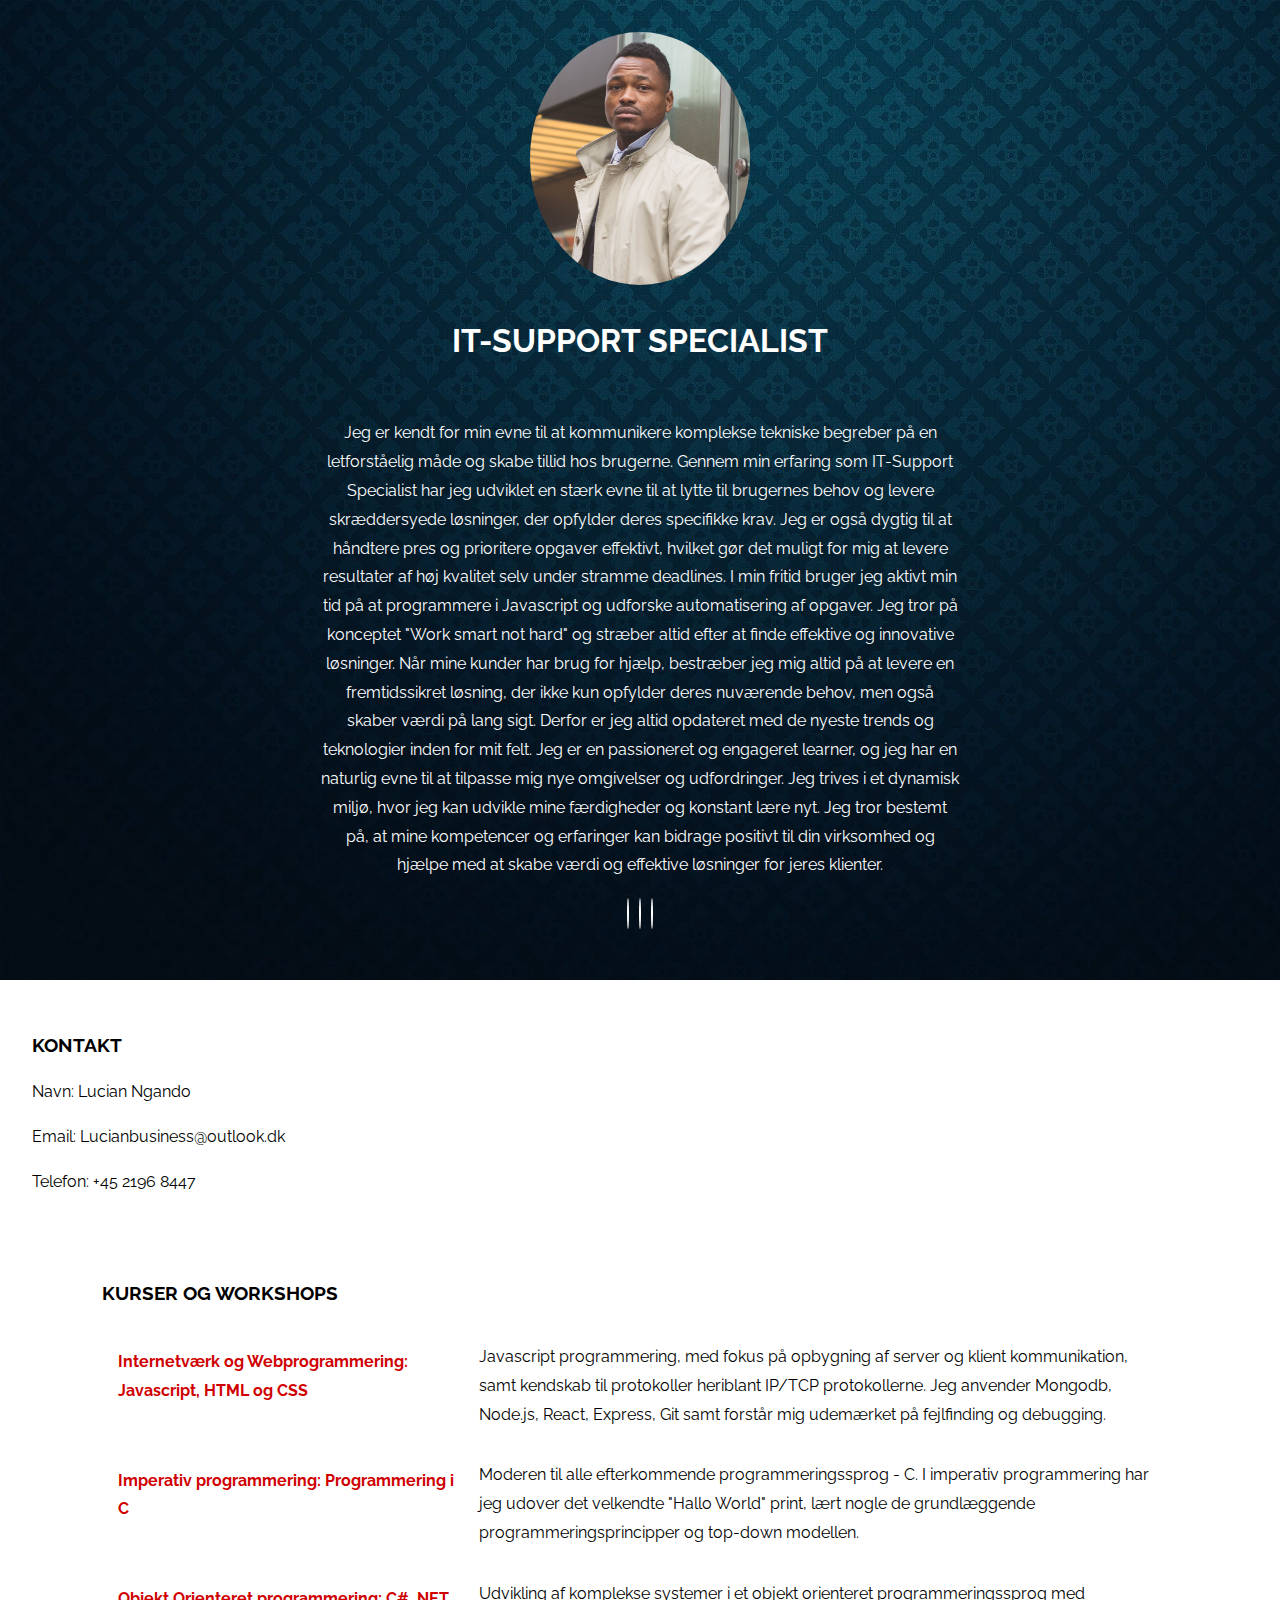
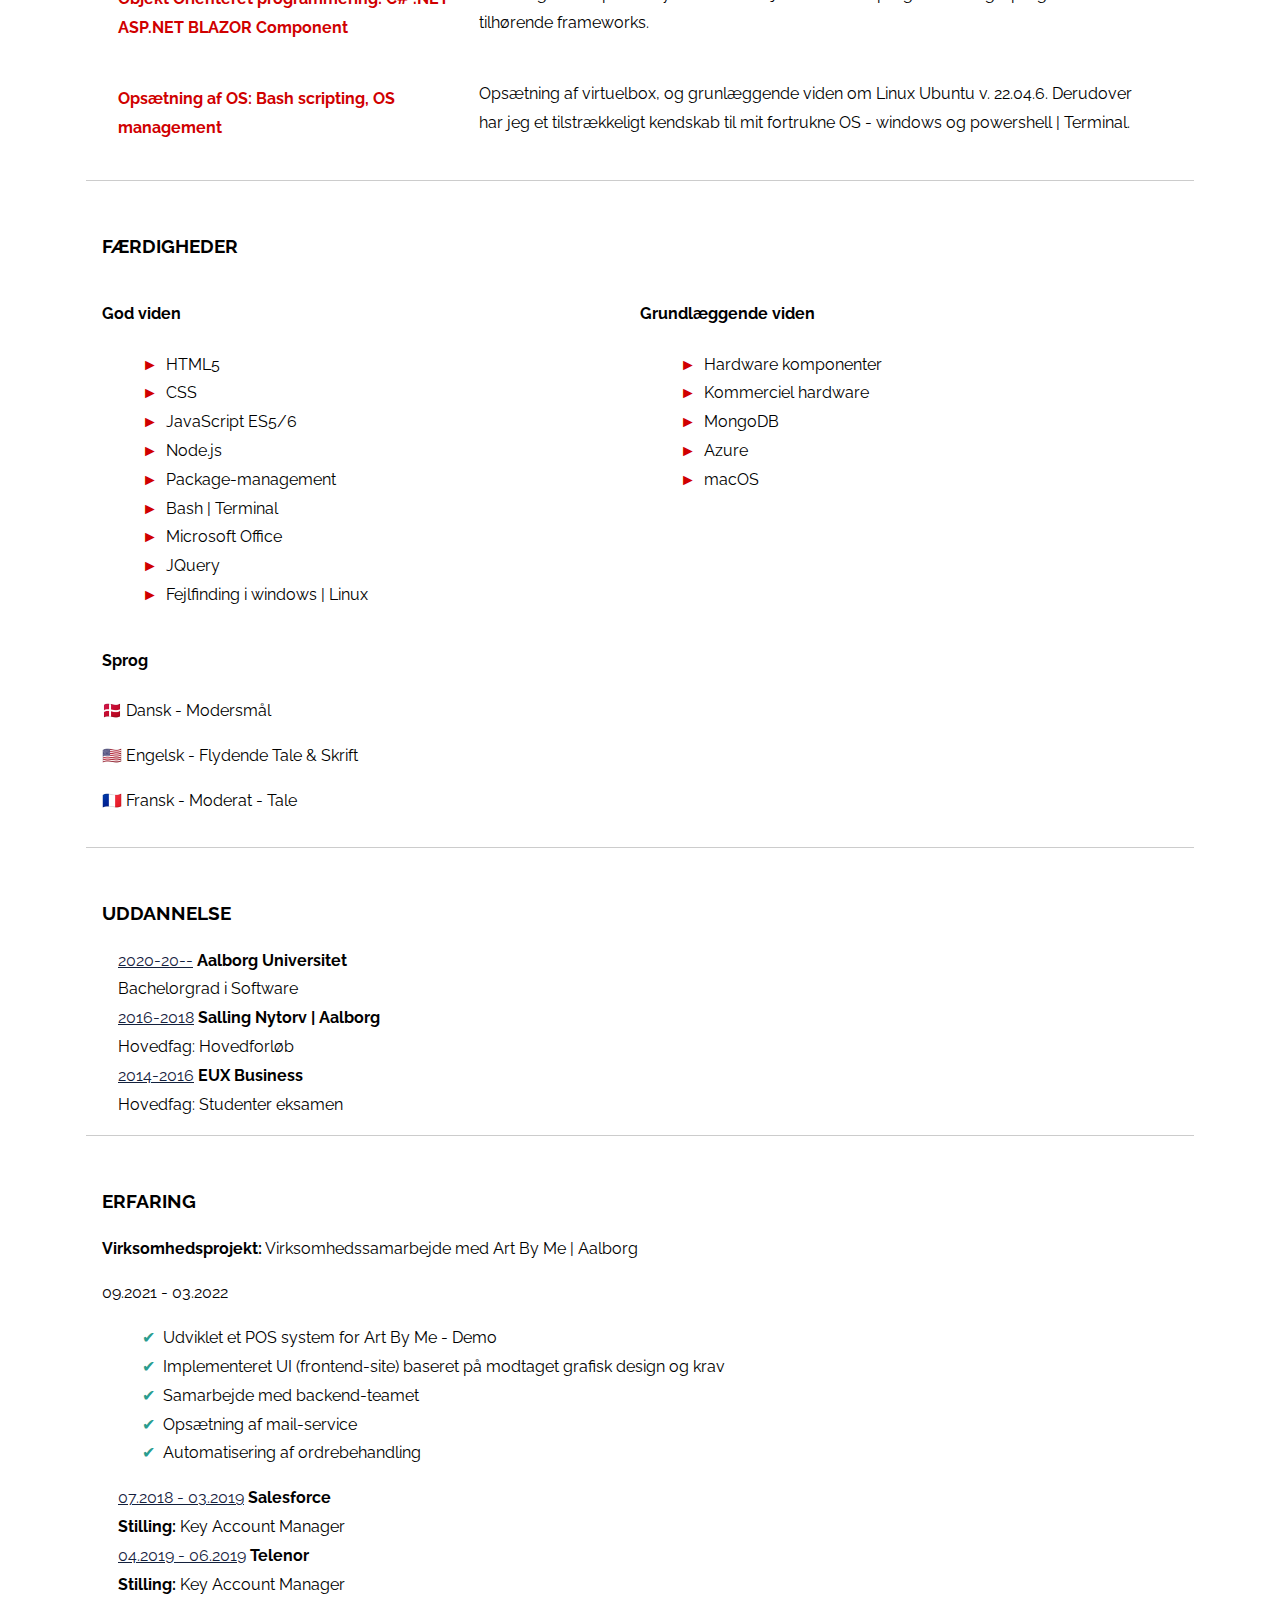
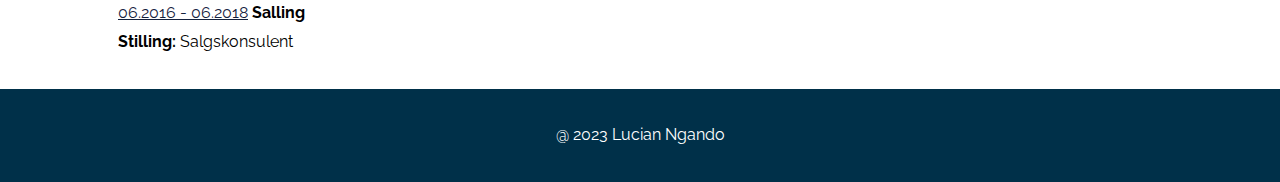
==== index.html @ d9b16983 "Update index.html" ====
<!DOCTYPE html>
<html>
<head>
  <meta charset="UTF-8">
  <title>Lucian - CV</title>
  <meta name="description" content="CV oprettet med HTML og CSS">
  <meta name="author" content="Lucian Ngando">
  <link rel="icon" href="./img/favicon.ico">
  <meta name="viewport" content="width=device-width, initial-scale=1">
  <link rel="stylesheet" href="https://use.fontawesome.com/releases/v5.0.13/css/all.css" integrity="sha384-DNOHZ68U8hZfKXOrtjWvjxusGo9WQnrNx2sqG0tfsghAvtVlRW3tvkXWZh58N9jp" crossorigin="anonymous">
  <link rel="stylesheet" href="style.css">
</head>
<body>
  <header>
    <div class="wavy-frame">
      <img class="zoom-effect" id="myImage" src="./img/avatar.jpg" />
    </div>
    <h1>IT-Support Specialist</h1>
    <section>
      <p>Jeg er kendt for min evne til at kommunikere komplekse tekniske begreber på en letforståelig måde og skabe tillid hos brugerne. Gennem min erfaring som IT-Support Specialist har jeg udviklet en stærk evne til at lytte til brugernes behov og levere skræddersyede løsninger, der opfylder deres specifikke krav. Jeg er også dygtig til at håndtere pres og prioritere opgaver effektivt, hvilket gør det muligt for mig at levere resultater af høj kvalitet selv under stramme deadlines.

        I min fritid bruger jeg aktivt min tid på at programmere i Javascript og udforske automatisering af opgaver. Jeg tror på konceptet "Work smart not hard" og stræber altid efter at finde effektive og innovative løsninger. Når mine kunder har brug for hjælp, bestræber jeg mig altid på at levere en fremtidssikret løsning, der ikke kun opfylder deres nuværende behov, men også skaber værdi på lang sigt. Derfor er jeg altid opdateret med de nyeste trends og teknologier inden for mit felt.

        Jeg er en passioneret og engageret learner, og jeg har en naturlig evne til at tilpasse mig nye omgivelser og udfordringer. Jeg trives i et dynamisk miljø, hvor jeg kan udvikle mine færdigheder og konstant lære nyt. Jeg tror bestemt på, at mine kompetencer og erfaringer kan bidrage positivt til din virksomhed og hjælpe med at skabe værdi og effektive løsninger for jeres klienter.
      </p>
      <a href="https://dk.linkedin.com/in/lucian-ngando" target="_blank">

        <i class="fab fa-linkedin-alt"></i>

      </a>
      <a href="https://www.facebook.com/LucianNGa" target="_blank">
        <i class="fab fa-facebook-f"></i>
      </a>
      <a href="https://github.com/Lucian-Ngando" target="_blank">
        <i class="fab fa-github-alt"></i>
      </a>
      
    </section>
  </header>

  <section>
    <h3>Kontakt</h3>
    <p>Navn: Lucian Ngando </p>
    <p>Email: Lucianbusiness@outlook.dk </p>
    <p>Telefon: +45 2196 8447 </p>
  </section>

  <main>
    <section>
      <h3>Kurser og Workshops</h3>
      <article class='course'>
        <div class='title'>
          <h4>Internetværk og Webprogrammering: Javascript, HTML og CSS</h4>
        </div>
        <div class="descrition">
          <p>Javascript programmering, med fokus på opbygning af server og klient kommunikation, samt kendskab til protokoller heriblant IP/TCP protokollerne.
            Jeg anvender Mongodb, Node.js, React, Express, Git samt forstår mig udemærket på fejlfinding og debugging.
          </p>
        </div>
      </article>
      <article class='course'>
        <div class='title'>
          <h4>Imperativ programmering: Programmering i C </h4>
        </div>
        <div class="descrition">
          <p>Moderen til alle efterkommende programmeringssprog - C. I imperativ programmering har jeg udover det velkendte "Hallo World" print, lært nogle de grundlæggende programmeringsprincipper og top-down modellen. </p>
        </div>
      </article>
      <article class='course'>
        <div class='title'>
          <h4>Objekt Orienteret programmering: C# .NET ASP.NET BLAZOR Component</h4>
        </div>
        <div class="descrition">
          <p>Udvikling af komplekse systemer i et objekt orienteret programmeringssprog med tilhørende frameworks.</p>
        </div>
      </article>
      <article class='course'>
        <div class='title'>
          <h4>Opsætning af OS: Bash scripting, OS management</h4>
        </div>
        <div class="descrition">
          <p>Opsætning af virtuelbox, og grunlæggende viden om Linux Ubuntu v. 22.04.6. Derudover har jeg et tilstrækkeligt kendskab til mit fortrukne OS - windows og powershell | Terminal.</p>
        </div>
      </article>
    </section>
    <section>
      <h3>Færdigheder</h3>
      <div class='skills'>
        <div class='column zoom-effect'>
          <h4>God viden</h4>
          <ul>
            <li>HTML5</li>
            <li>CSS</li>
            <li>JavaScript ES5/6</li>
            <li>Node.js</li>
            <li>Package-management</li>
            <li>Bash | Terminal</li>
            <li>Microsoft Office</li>
            <li>JQuery</li>
            <li>Fejlfinding i windows | Linux</li>


          </ul>
        </div>
        <div class='column zoom-effect'>
          <h4>Grundlæggende viden</h4>
          <ul>
            <li>Hardware komponenter</li>
            <li>Kommerciel hardware</li>
            <li>MongoDB</li>
            <li>Azure</li>
            <li>macOS</li>

          </ul>
        </div>
        <div class="zoom-effect">
          <h4>Sprog</h4>
          <p>&#x1F1E9;&#x1F1F0; Dansk - Modersmål</p>
          <p>&#127482;&#127480; Engelsk - Flydende Tale & Skrift</p>
          <p>&#127467;&#127479; Fransk - Moderat - Tale</p>
        </div>
      </div>
    </section>

<section>
  <h3>Uddannelse</h3>
  <article class="zoom-effect">
    <div class='school'>
      <span>2020-20--</span> <strong>Aalborg Universitet</strong>
    </div>
    <div class="descrition">
      Bachelorgrad i Software
    </div>
  </article>
  <article class="zoom-effect">
    <div class='school'>
      <span>2016-2018</span> <strong>Salling Nytorv | Aalborg</strong>
    </div>
    <div class="descrition">
      Hovedfag: Hovedforløb
    </div>
  </article>
  <article class="zoom-effect">
    <div class='school'>
      <span>2014-2016</span> <strong>EUX business</strong>
    </div>
    <div class="descrition">
      Hovedfag: Studenter eksamen
    </div>
  </article>
</section>
<section>
  <h3>Erfaring</h3>
  <div class="zoom-effect">
    <p><strong>Virksomhedsprojekt:</strong> Virksomhedssamarbejde med Art By Me | Aalborg</p>
    <span>09.2021 - 03.2022</span>
    <ul class="job-description zoom-effect">
      <li>Udviklet et POS system for Art By Me - Demo</li>
      <li>Implementeret UI (frontend-site) baseret på modtaget grafisk design og krav</li>
      <li>Samarbejde med backend-teamet</li>
      <li>Opsætning af mail-service</li>
      <li>Automatisering af ordrebehandling</li>

    </ul>
  </div>
  <article>
    <div class='job-title zoom-effect'>
      <span>07.2018 - 03.2019</span> <strong>Salesforce</strong><br> <strong>Stilling:</strong> Key Account Manager
    </div>
  </article>
  <article>
    <div class='job-title zoom-effect'>
      <span>04.2019 - 06.2019</span> <strong>Telenor</strong><br> <strong>Stilling:</strong> Key Account Manager
    </div>
  </article>
  <article>
    <div class='job-title zoom-effect'>
      <span>06.2016 - 06.2018</span> <strong>Salling</strong><br> <strong>Stilling:</strong> Salgskonsulent
    </div>
  </article>
</section>
  </main>
  <footer>
    <p>@ 2023 Lucian Ngando</p>
  </footer>

  <script>
     var img = document.getElementById('myImage');
    img.addEventListener('mouseover', function() {
      img.classList.add('animated');
    });
    img.addEventListener('mouseout', function() {
      img.classList.remove('animated');
    });
  </script>
</body>
</html>
---- style.css ----
@import url('https://fonts.googleapis.com/css?family=Raleway');

body {
  margin: 0;
  font-family: 'Raleway';
  font-size: 16px;
  line-height: 1.8em;
}

a {
  color: #14213d;
  text-decoration: none;
}

a:hover {
  opacity: 0.5;
  transition: opacity 0.3s ease;
}

.animated {
  animation: zoom-effect 2s infinite alternate;
}

@keyframes zoom-effect {
  0% { transform: scale(1); }
  50% { transform: scale(1.2); }
  100% { transform: scale(1); }
}


article {
  padding:0 1em;
}

.zoom-effect {
  transition: transform 0.3s ease;
}

.zoom-effect:hover {
  transform: scale(1.05);
}

section{
  margin: 1em;
  padding: 1em;
}

header, main, footer {
  margin: 0 auto;
}

header {
  padding: 2em;
  text-align: center;
  background-image: url('./img/bg.jpg');
  background-size: cover;
  background-position: fixed;
  color: #ffffff;
 
}

header section {
  margin: 0 auto;
  max-width: 640px;
}

header img {
  border-radius: 50%;
  max-width: 220px;
}

h1 {
  text-transform: uppercase;
  margin: 1em 0;
}

h3 {
  text-transform: uppercase;
}

h3, h4 {
  font-weight: bold;
}

main {
  max-width: 1140px;
}

main section:not(:last-child) {
  border-bottom: 1px solid #ccc;
}

.fab {
  border: 1px solid white;
  border-radius: 50%;
  font-size: 1.5em;
  width: 1.5em;
  height: 1.5em;
  line-height: 1.5em;
  margin: 5px;
  text-align: center;
}

a .fab {
  color: white;
}

.course, .skills {
  display: -ms-flexbox;
  display: flex;
  -ms-flex-wrap: wrap;
  flex-wrap: wrap;
}

.course .title {
  color: #d00000;
  -ms-flex: 0 0 33.3%;
  flex: 0 0 33.3%;
  max-width: 33%;
}

.course .descrition {
  -ms-flex: 0 0 66.6%;
  flex: 0 0 66.6%;
  max-width: 66.6%;
}

.course .descrition p {
  padding-left: 1em;
}

.skills .column {
  -ms-flex: 0 0 50%;
  flex: 0 0 50%;
  max-width: 50%;
}

.skills .column ul, ul.job-description {
  list-style-type: none;
}

.skills .column ul > li:before {
  content: "►";
  padding-right: 0.5em;
  color: #d00000;
}

.school, .job-title {
  text-transform: capitalize;
}

.school span, .job-title span {
  color: #14213d;
  text-decoration: underline;
}

ul.job-description li:before{
  content: "✔";
  padding-right: 0.5em;
  color: #2a9d8f;
}

footer {
 padding: 1em 1.5em;
 background: #003049;
 color: white;
 text-align: center;
}

@media only screen and (max-width: 768px) {
  .course {
    display: block;
  }

  .course .title, .course .descrition {
    max-width: 100%;
  }
}

@media only screen and (max-width: 576px) {
  .skills {
    display: block;
  }

  .skills .column {
    max-width: 100%;
  }

  footer {
    text-align: center;
  }
}
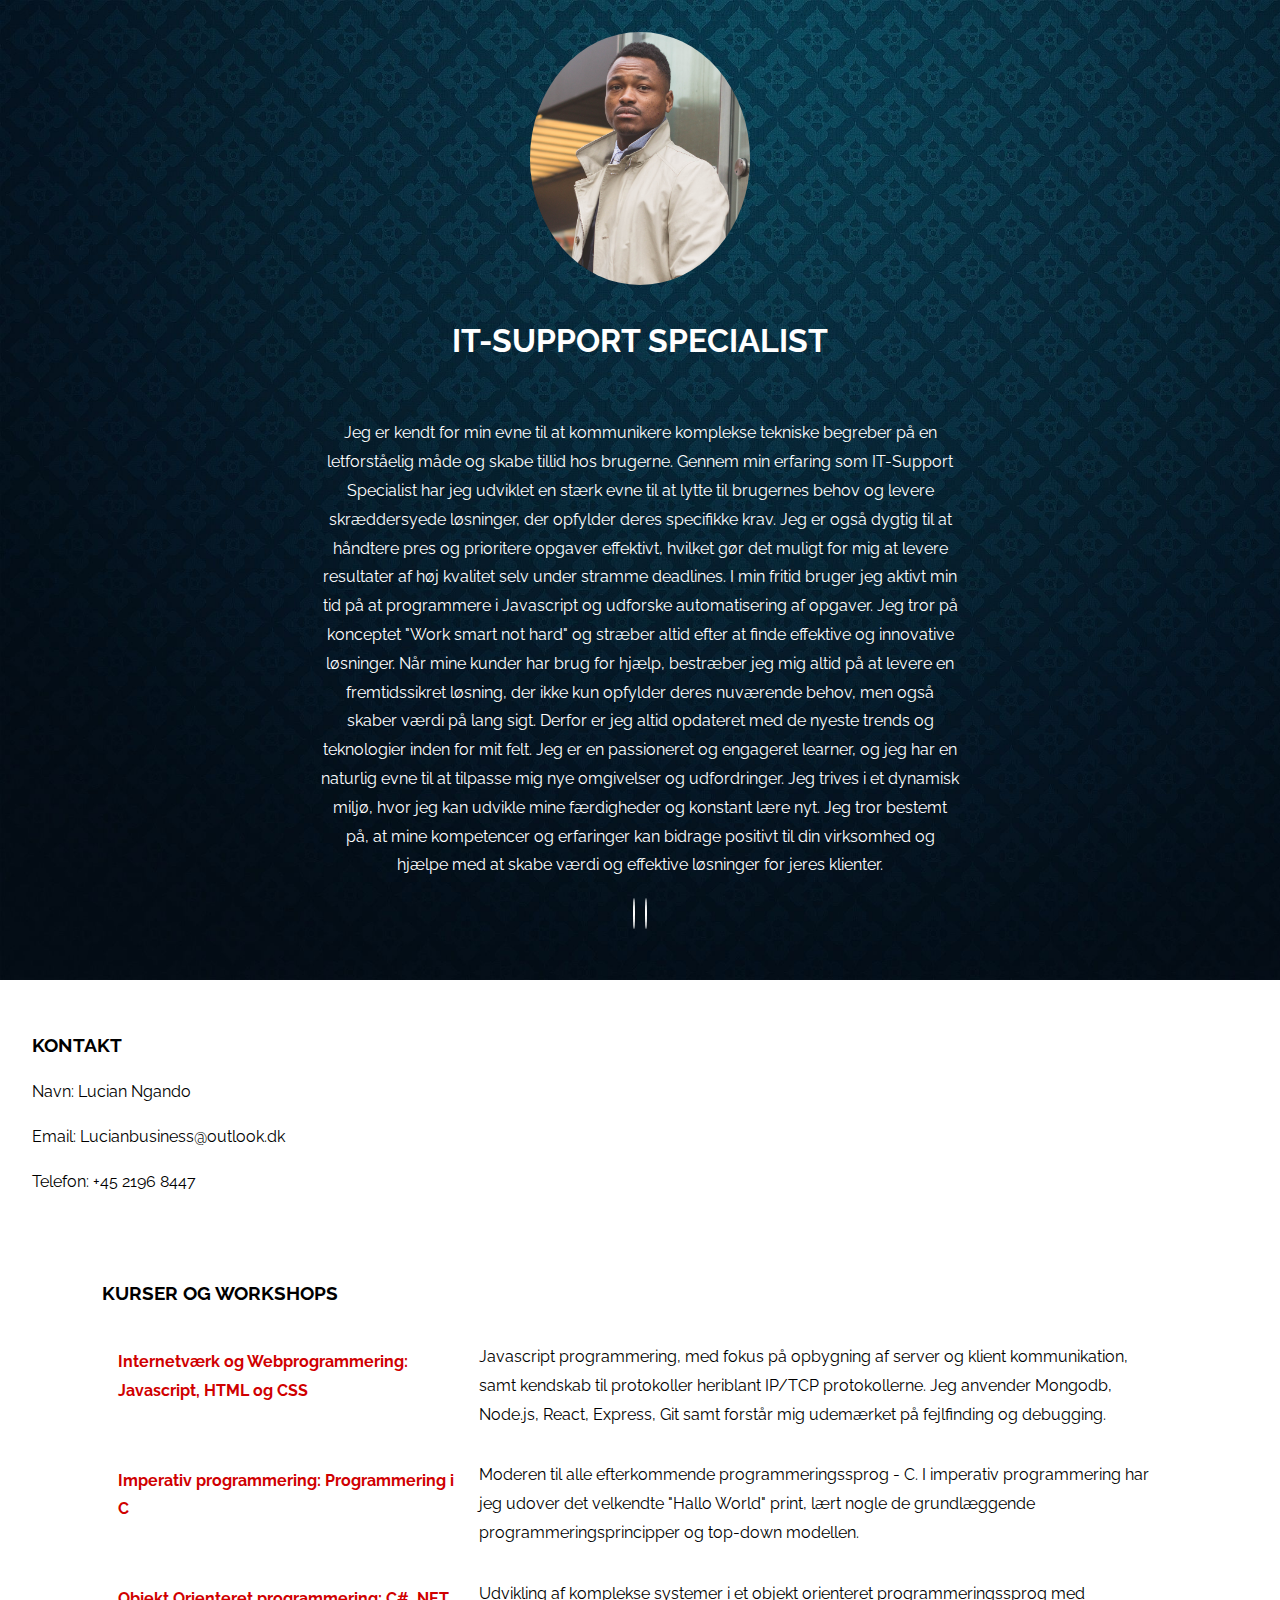
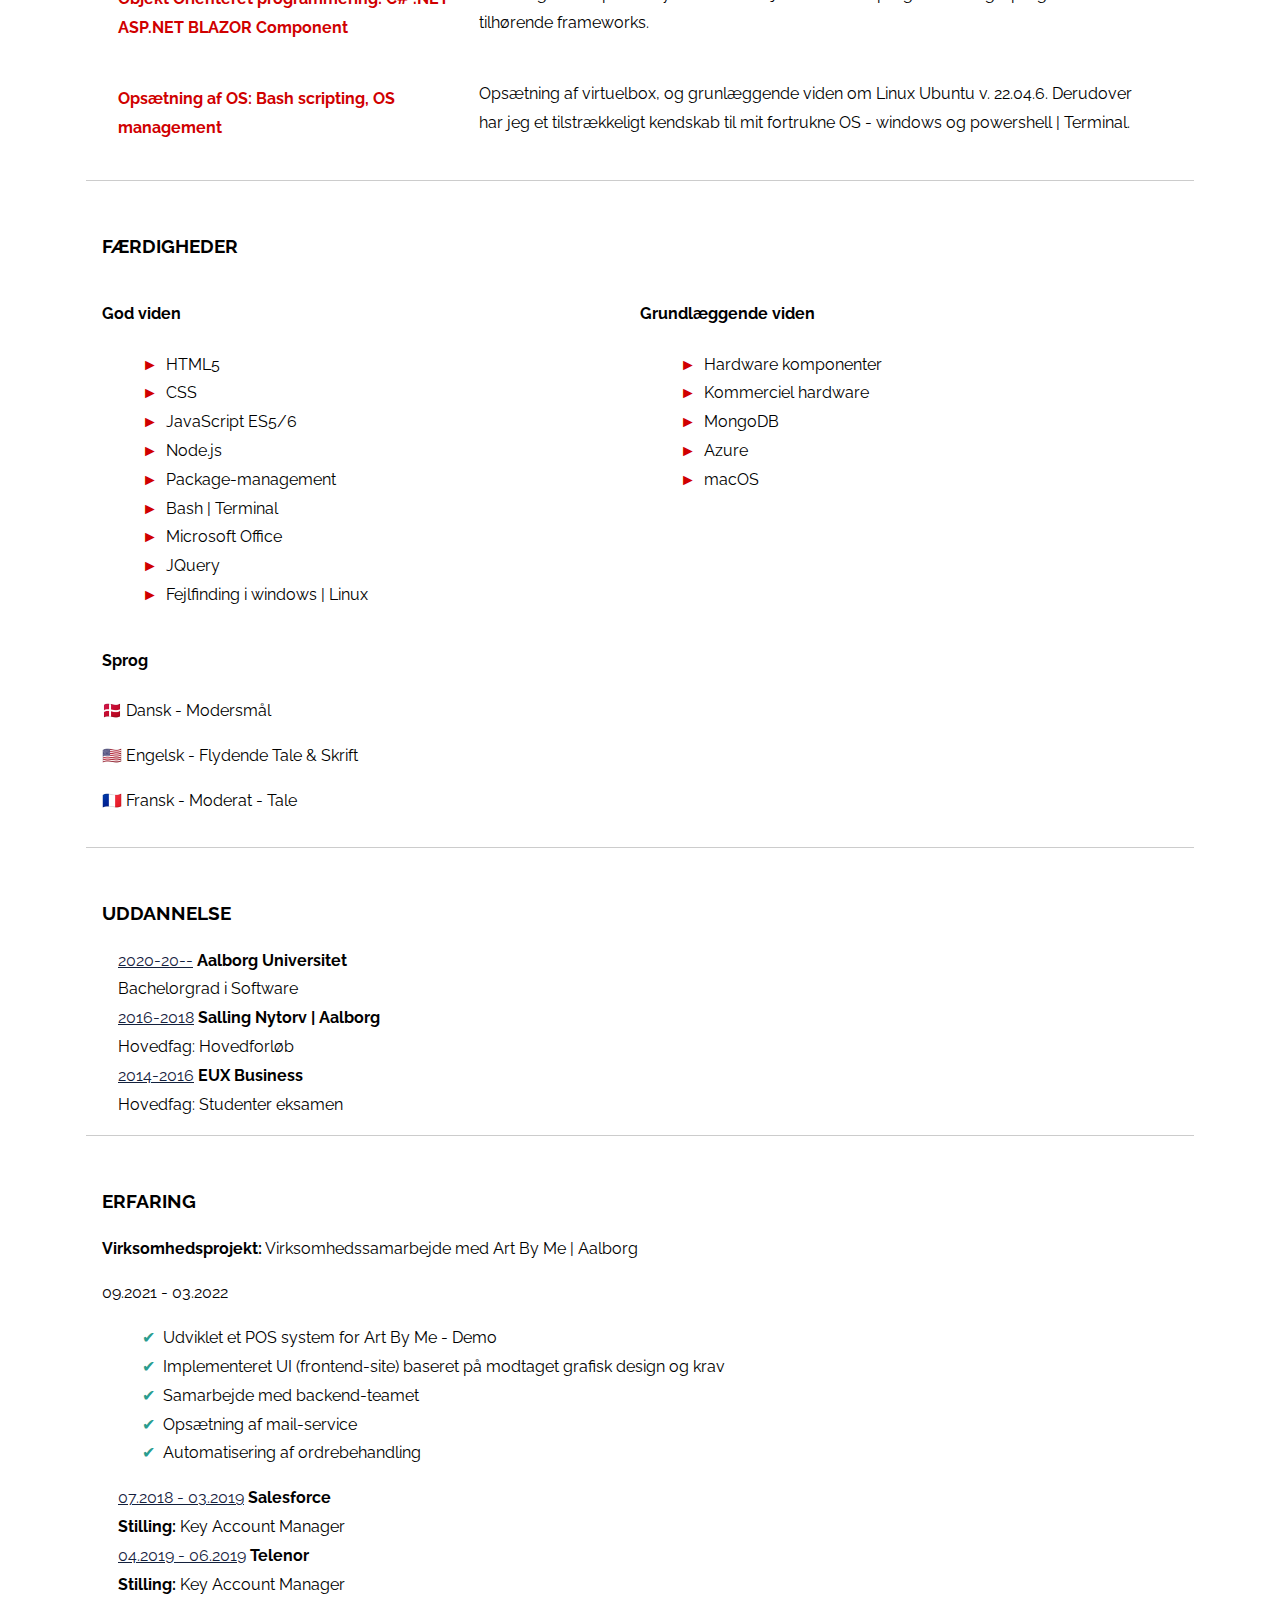
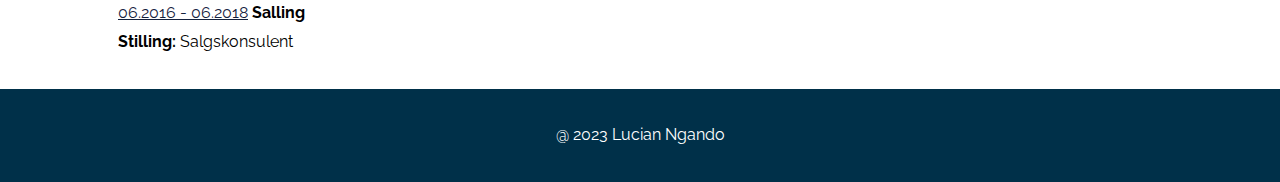
==== commit 2f78ad85: "Update index.html" ====
--- a/index.html
+++ b/index.html
@@ -25,7 +25,7 @@
       </p>
       <a href="https://dk.linkedin.com/in/lucian-ngando" target="_blank">
 
-        <i class="fab fa-linkedin-alt"></i>
+        <i class="bi bi-linkedin"></i>
 
       </a>
       <a href="https://www.facebook.com/LucianNGa" target="_blank">
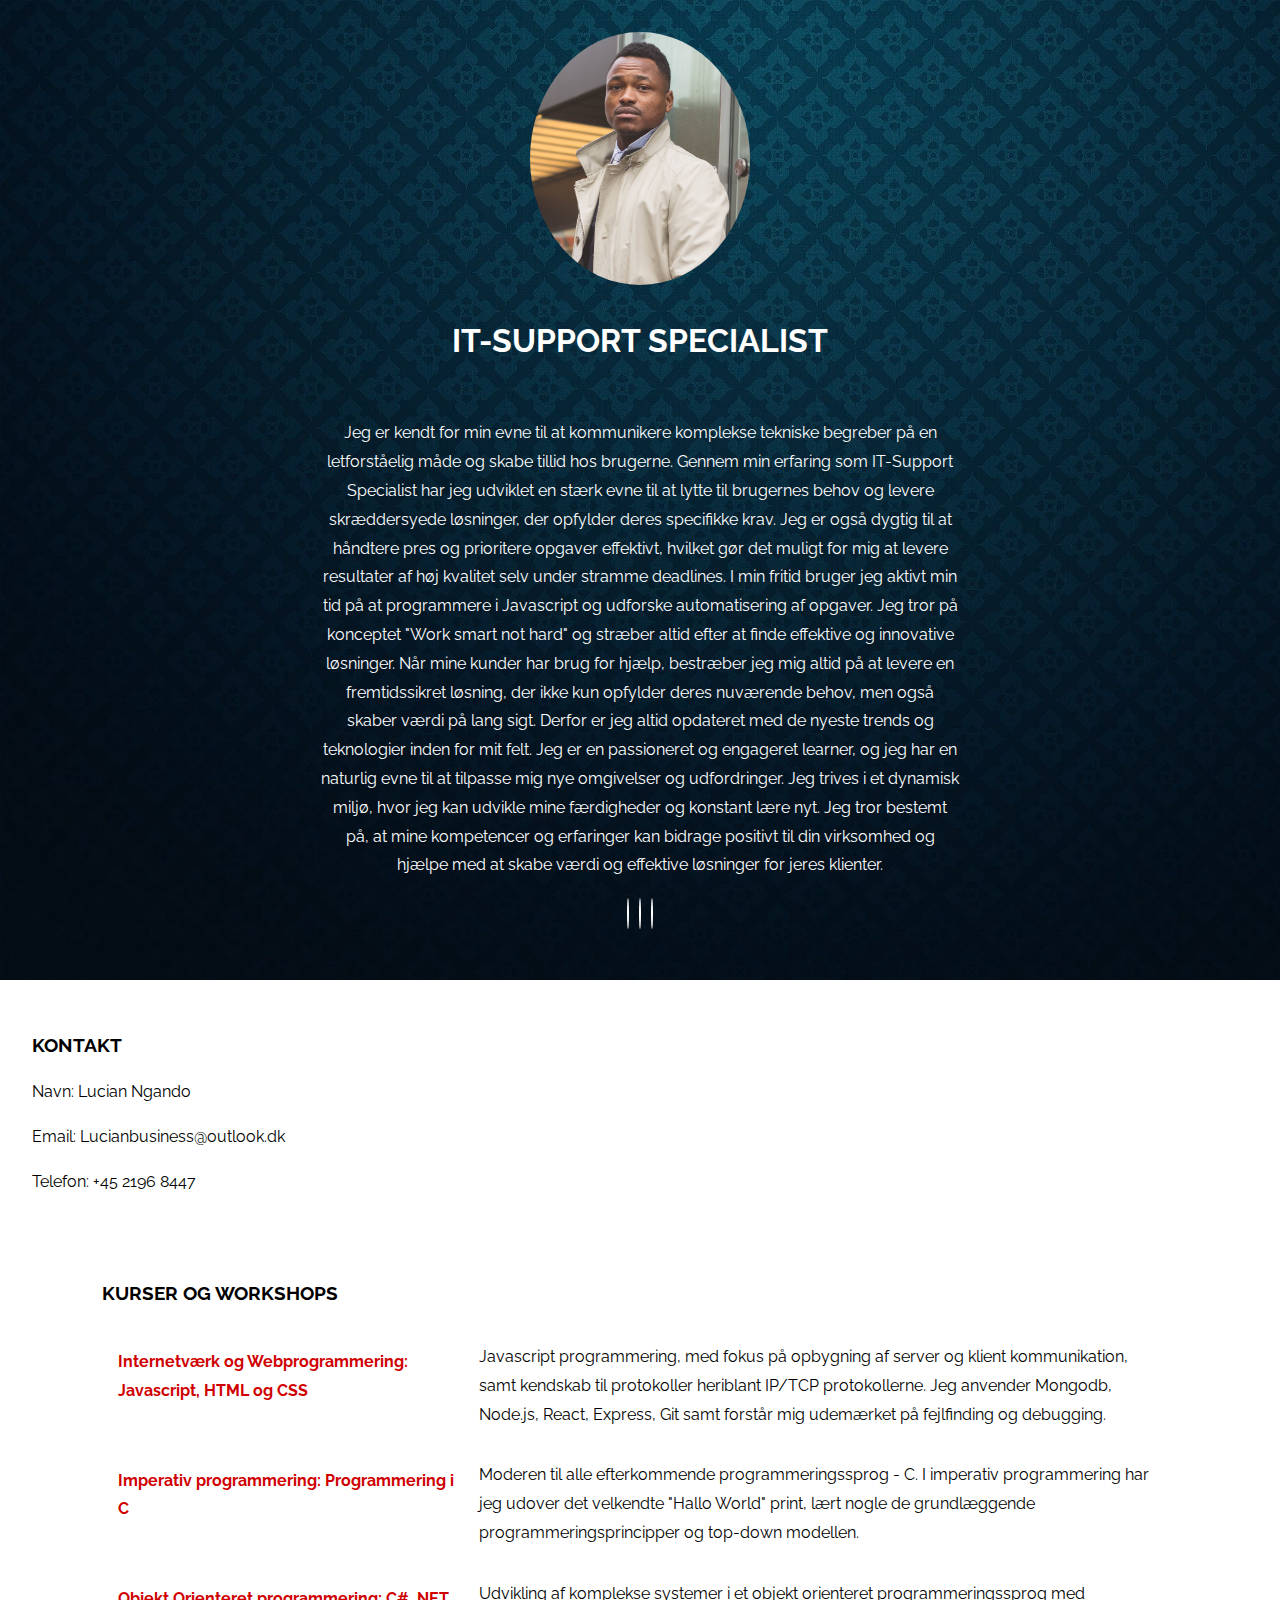
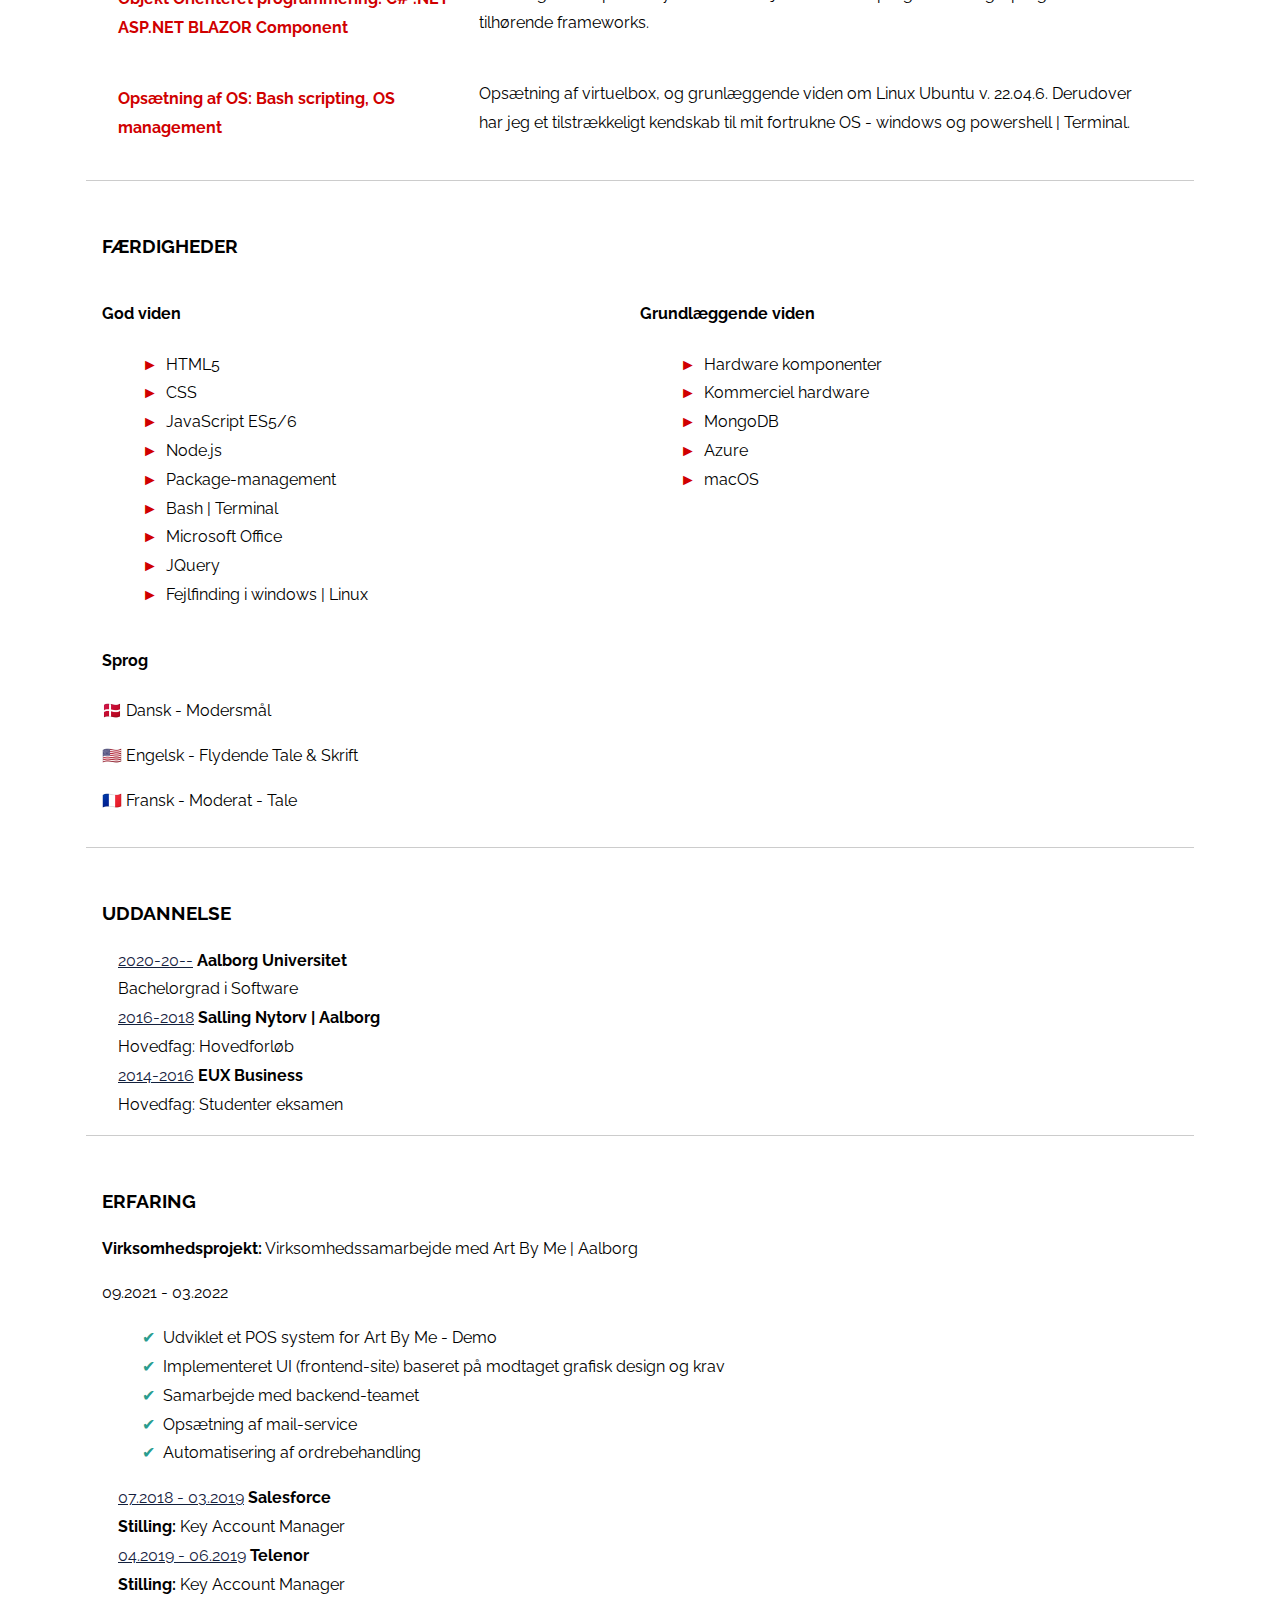
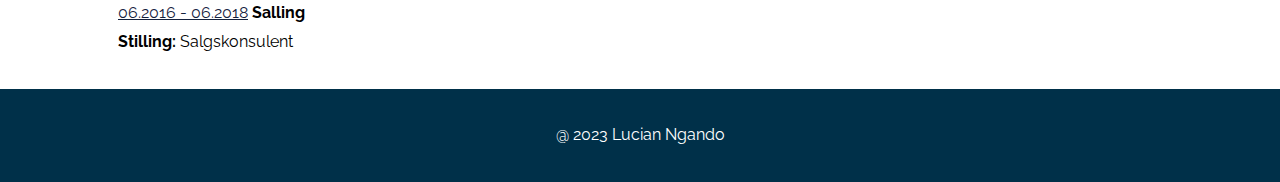
==== commit f7b034d0: "Update index.html" ====
--- a/index.html
+++ b/index.html
@@ -25,7 +25,7 @@
       </p>
       <a href="https://dk.linkedin.com/in/lucian-ngando" target="_blank">
 
-        <i class="bi bi-linkedin"></i>
+        <i class="fab bi bi-linkedin"></i>
 
       </a>
       <a href="https://www.facebook.com/LucianNGa" target="_blank">
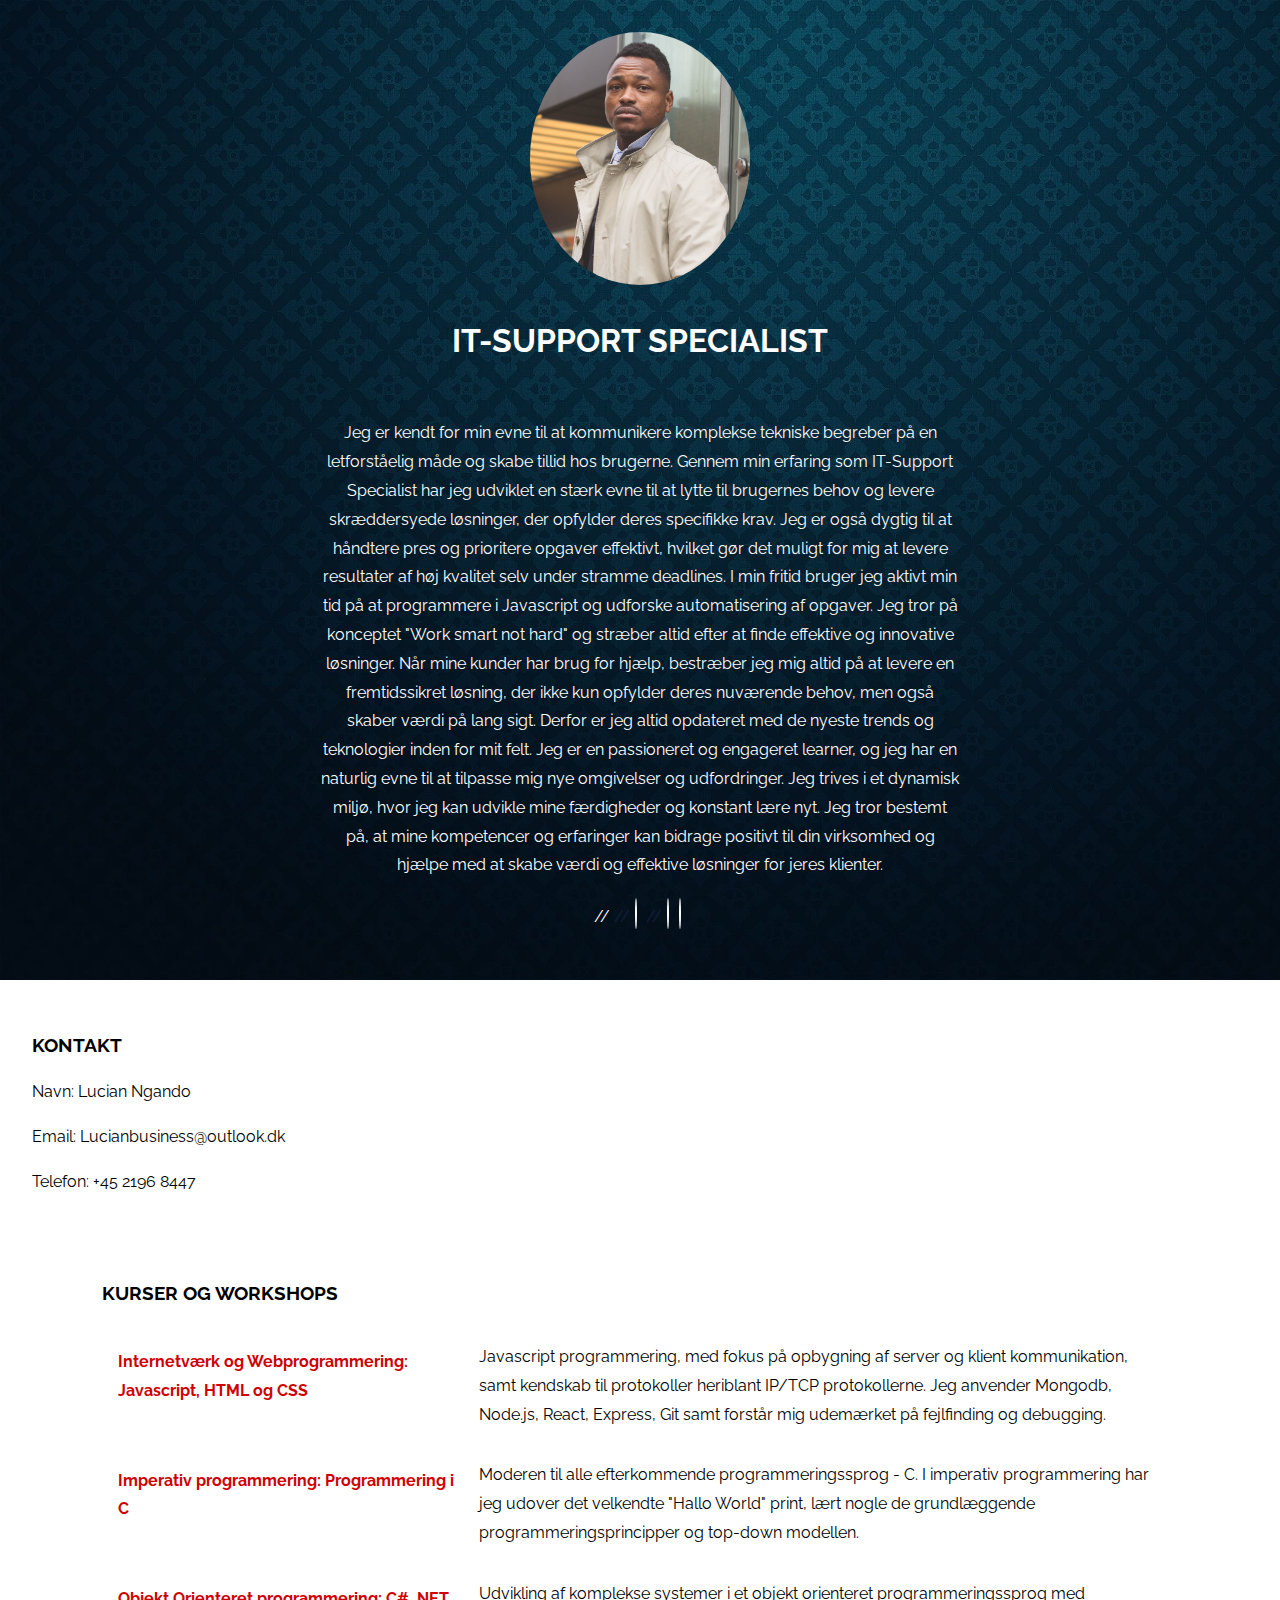
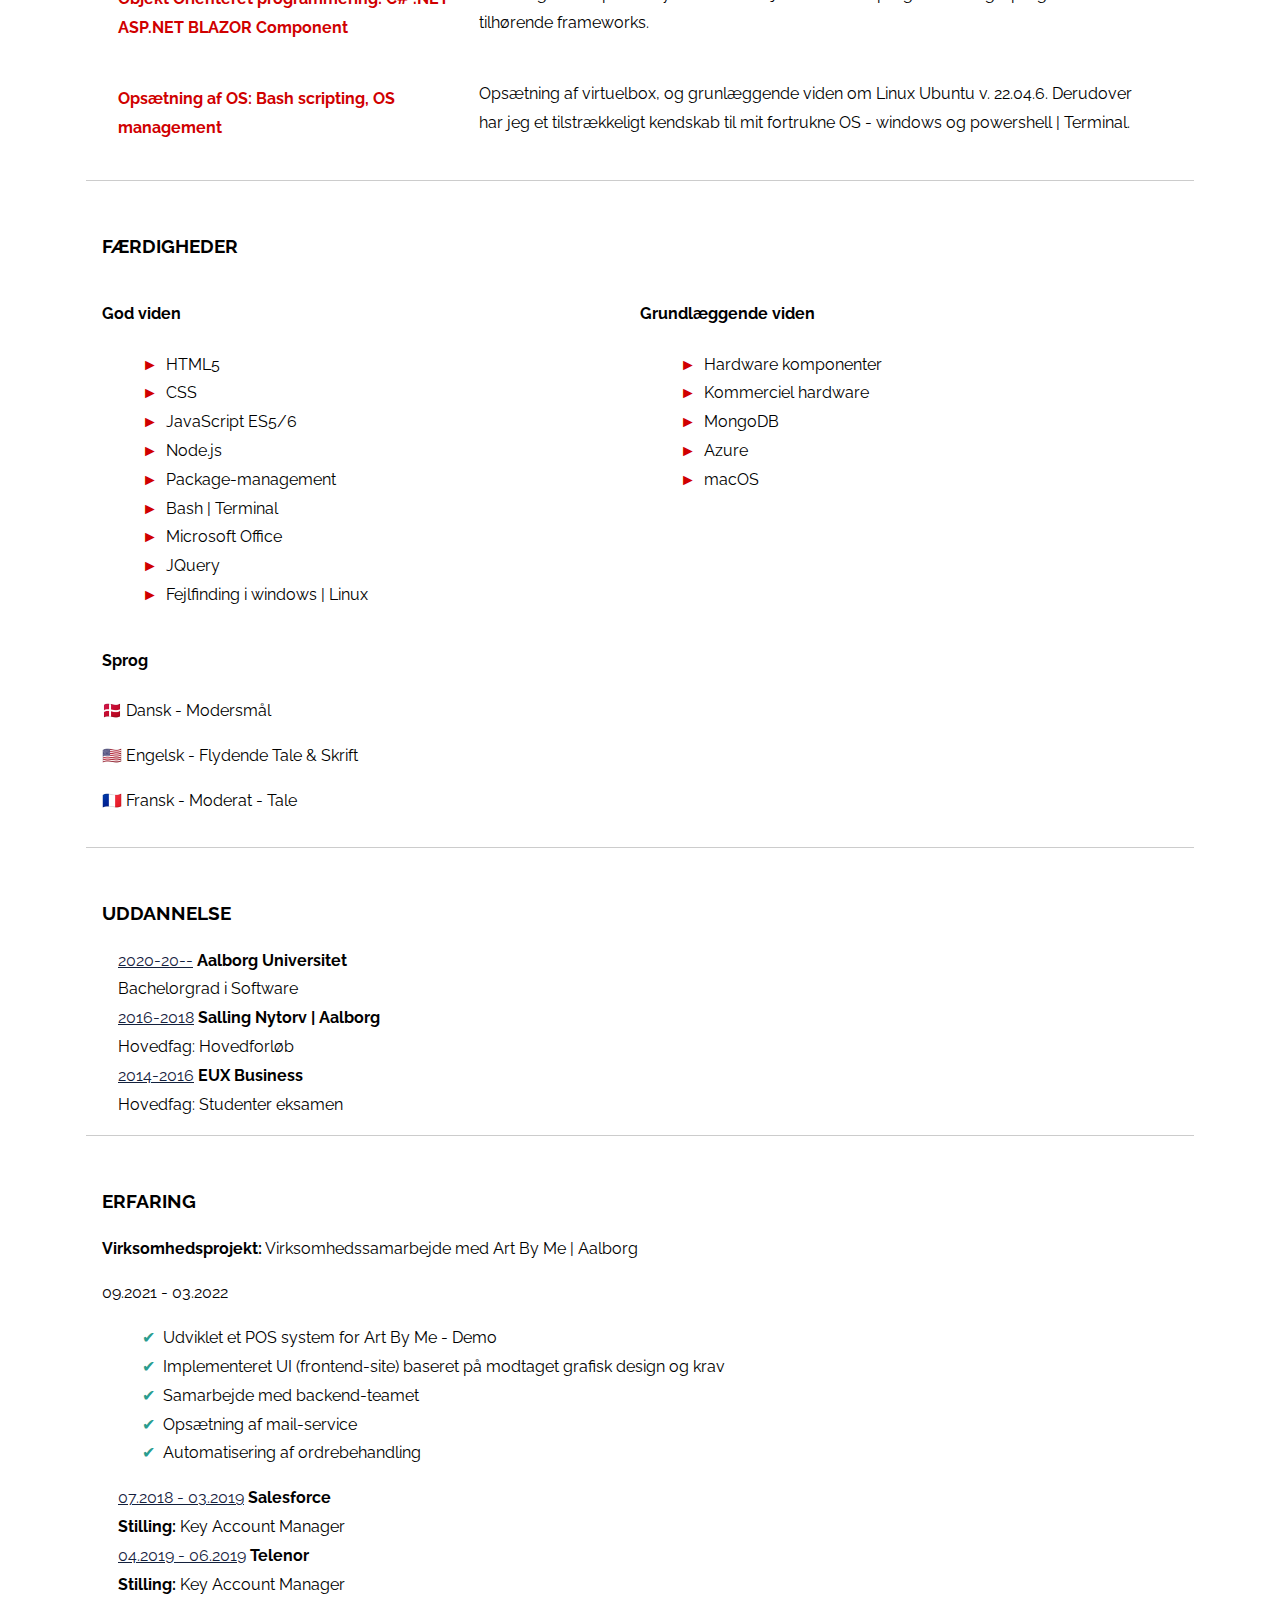
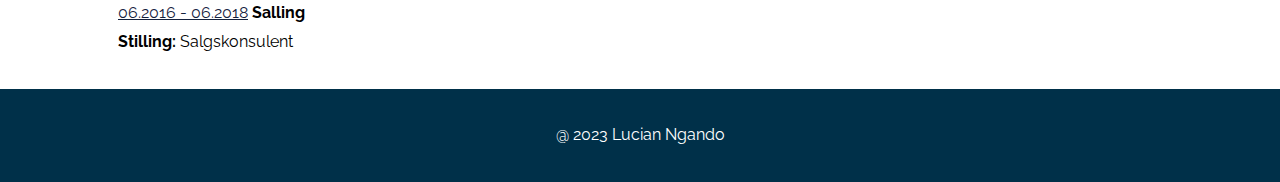
==== commit ac7fe406: "Update index.html" ====
--- a/index.html
+++ b/index.html
@@ -23,17 +23,20 @@
 
         Jeg er en passioneret og engageret learner, og jeg har en naturlig evne til at tilpasse mig nye omgivelser og udfordringer. Jeg trives i et dynamisk miljø, hvor jeg kan udvikle mine færdigheder og konstant lære nyt. Jeg tror bestemt på, at mine kompetencer og erfaringer kan bidrage positivt til din virksomhed og hjælpe med at skabe værdi og effektive løsninger for jeres klienter.
       </p>
-      <a href="https://dk.linkedin.com/in/lucian-ngando" target="_blank">
-
-        <i class="fab bi bi-linkedin"></i>
-
-      </a>
+    // <a href="https://dk.linkedin.com/in/lucian-ngando" target="_blank">
+
+        //<i class="fab fa-linkedin"></i>
+
+      //</a>
       <a href="https://www.facebook.com/LucianNGa" target="_blank">
         <i class="fab fa-facebook-f"></i>
       </a>
       <a href="https://github.com/Lucian-Ngando" target="_blank">
         <i class="fab fa-github-alt"></i>
       </a>
+
+
+
       
     </section>
   </header>
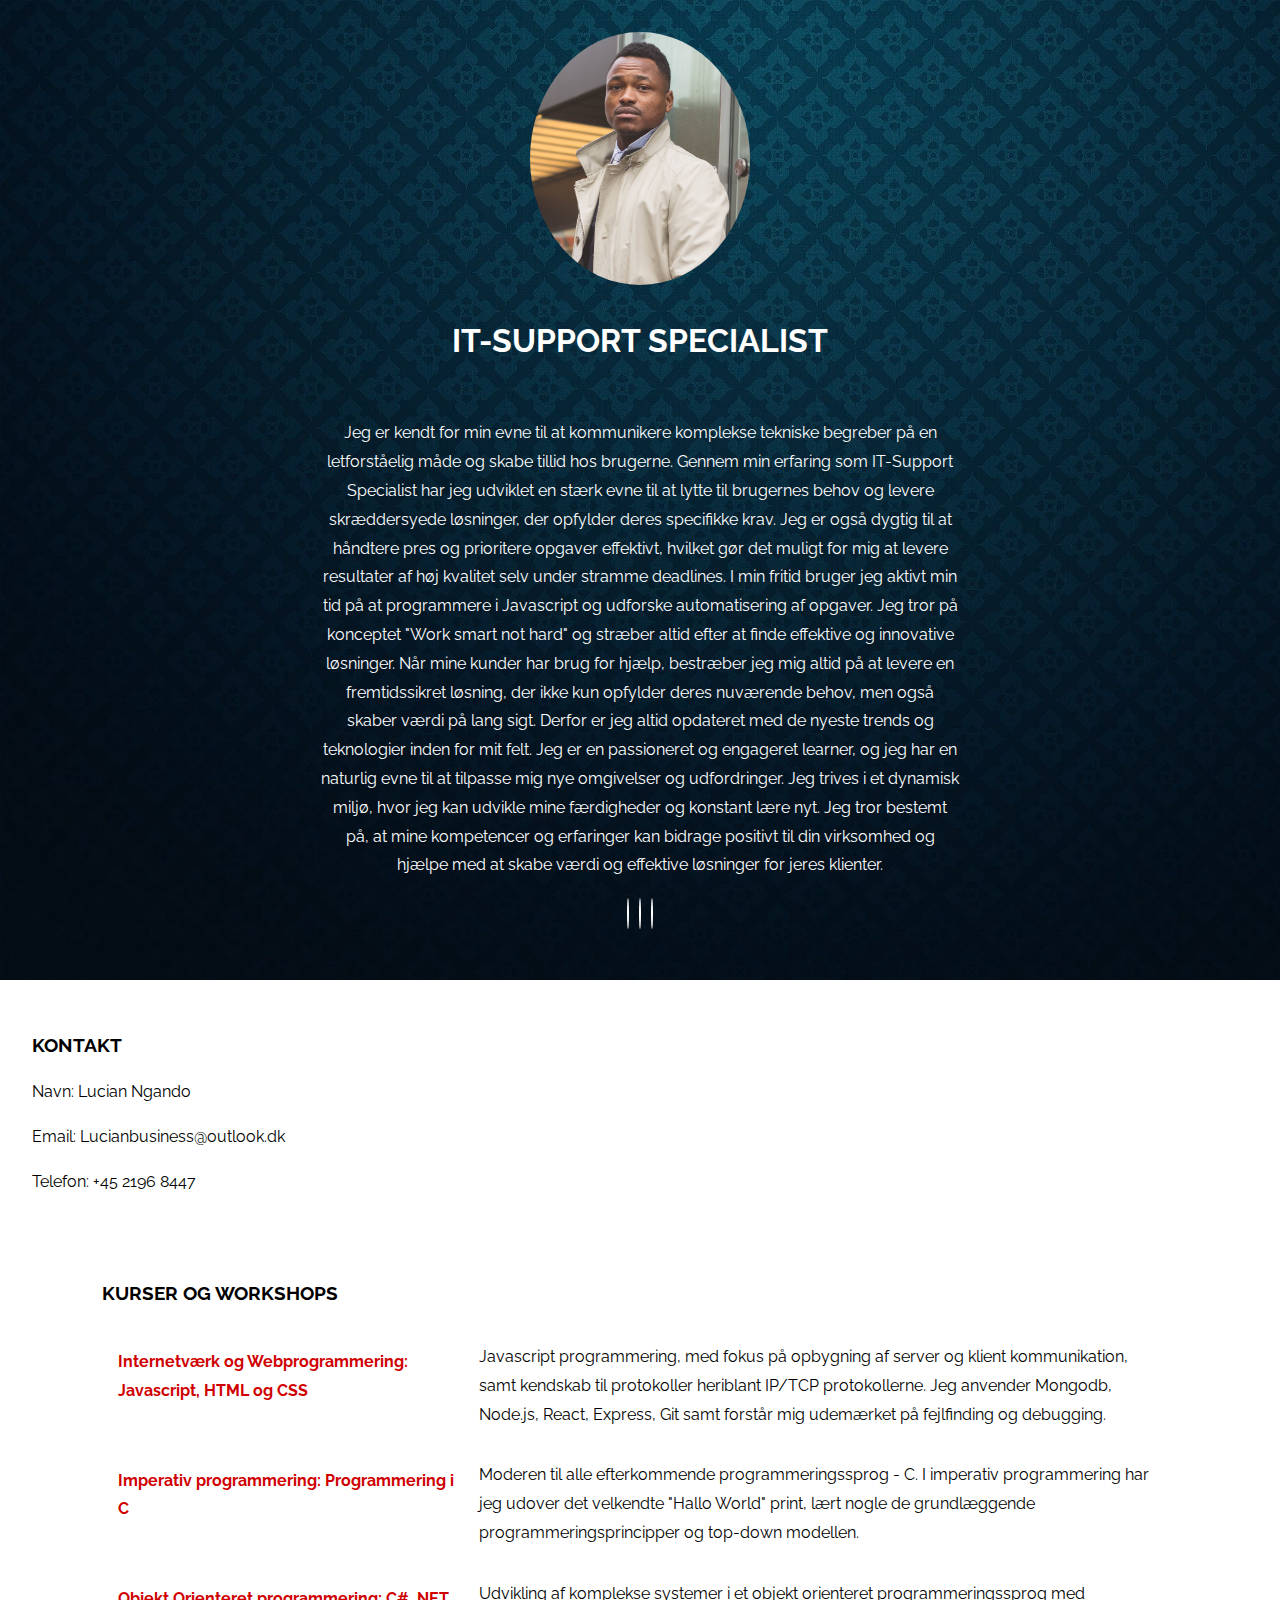
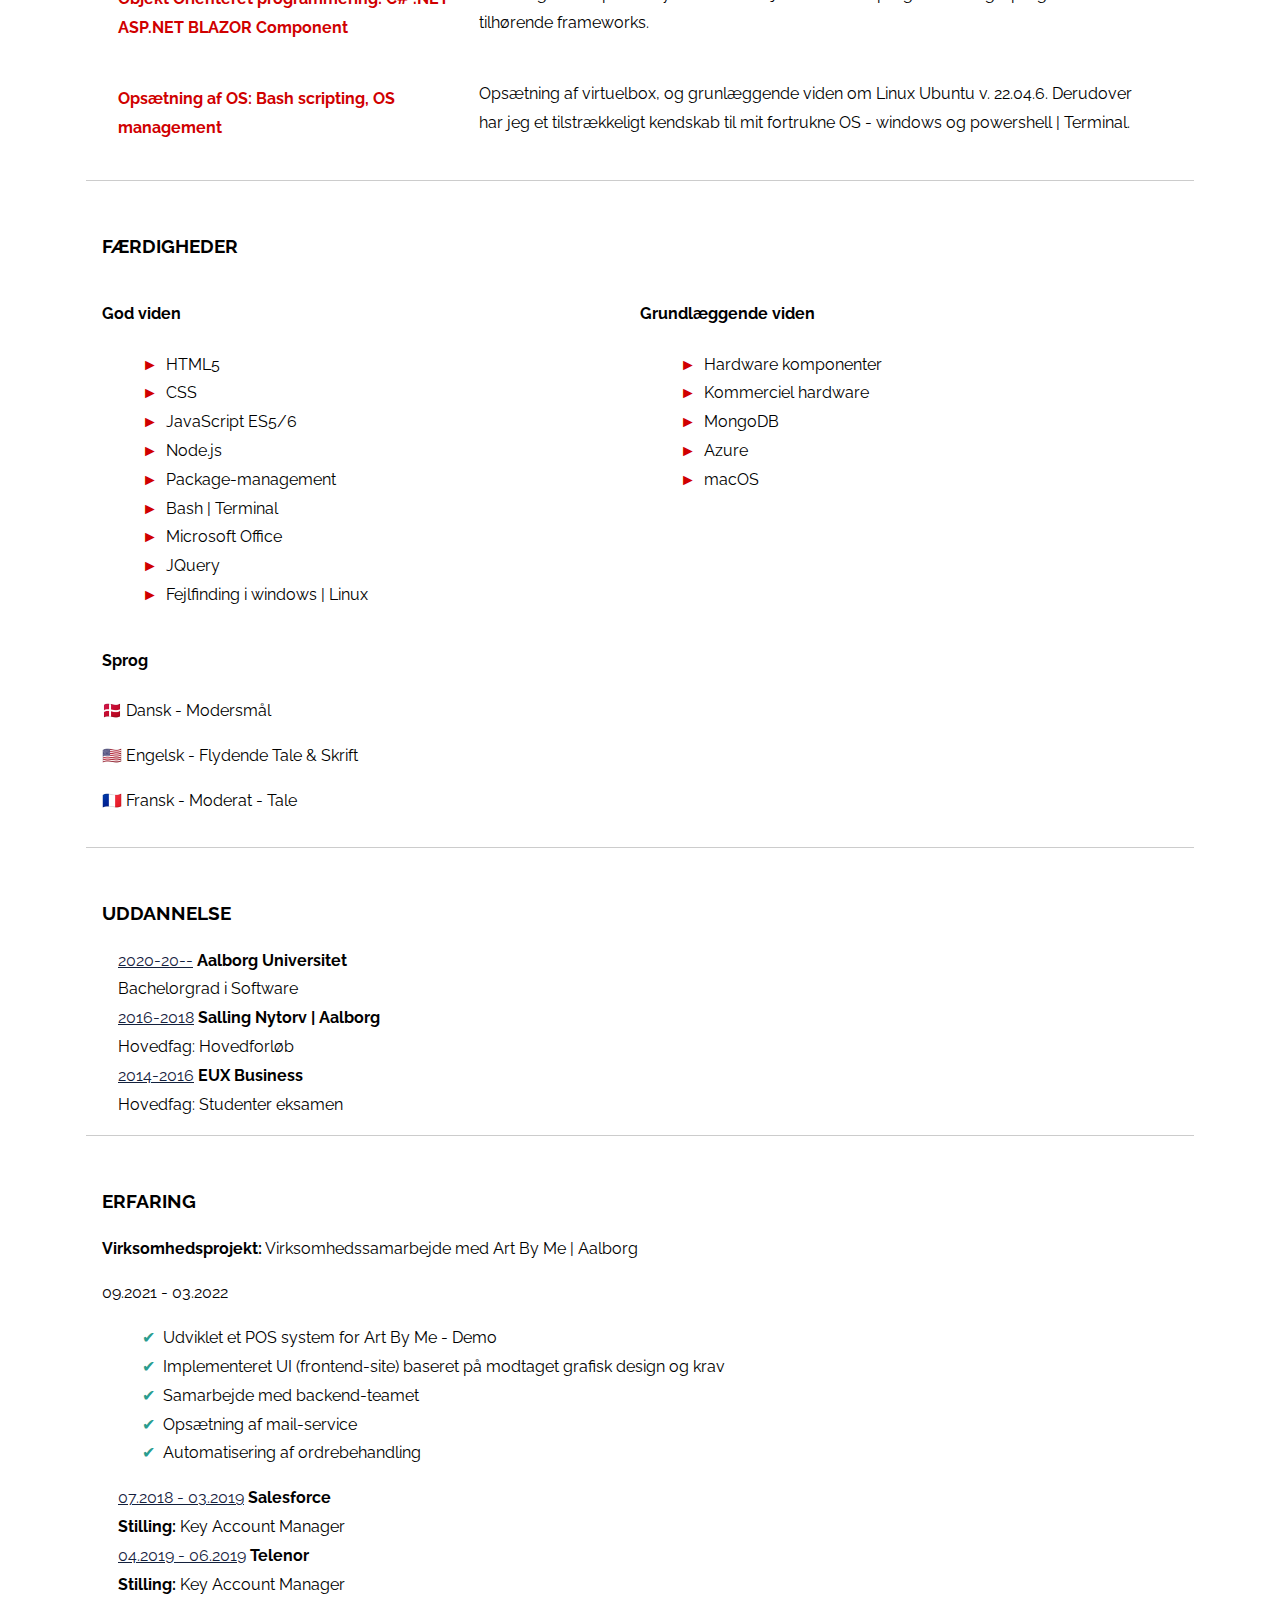
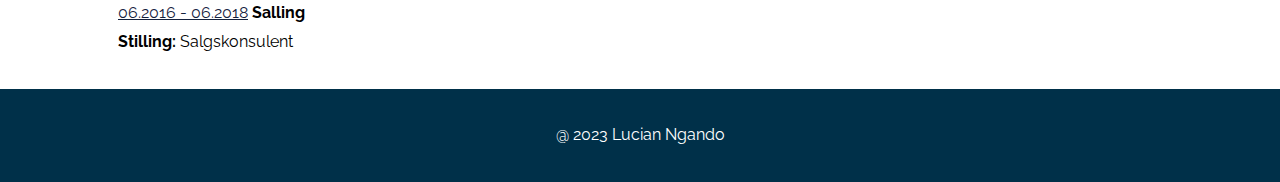
==== commit 3d137d2f: "Update index.html" ====
--- a/index.html
+++ b/index.html
@@ -23,11 +23,11 @@
 
         Jeg er en passioneret og engageret learner, og jeg har en naturlig evne til at tilpasse mig nye omgivelser og udfordringer. Jeg trives i et dynamisk miljø, hvor jeg kan udvikle mine færdigheder og konstant lære nyt. Jeg tror bestemt på, at mine kompetencer og erfaringer kan bidrage positivt til din virksomhed og hjælpe med at skabe værdi og effektive løsninger for jeres klienter.
       </p>
-    // <a href="https://dk.linkedin.com/in/lucian-ngando" target="_blank">
-
-        //<i class="fab fa-linkedin"></i>
-
-      //</a>
+     <a href="https://dk.linkedin.com/in/lucian-ngando" target="_blank">
+
+        <i class="fab fa-linkedin"></i>
+
+      </a>
       <a href="https://www.facebook.com/LucianNGa" target="_blank">
         <i class="fab fa-facebook-f"></i>
       </a>
